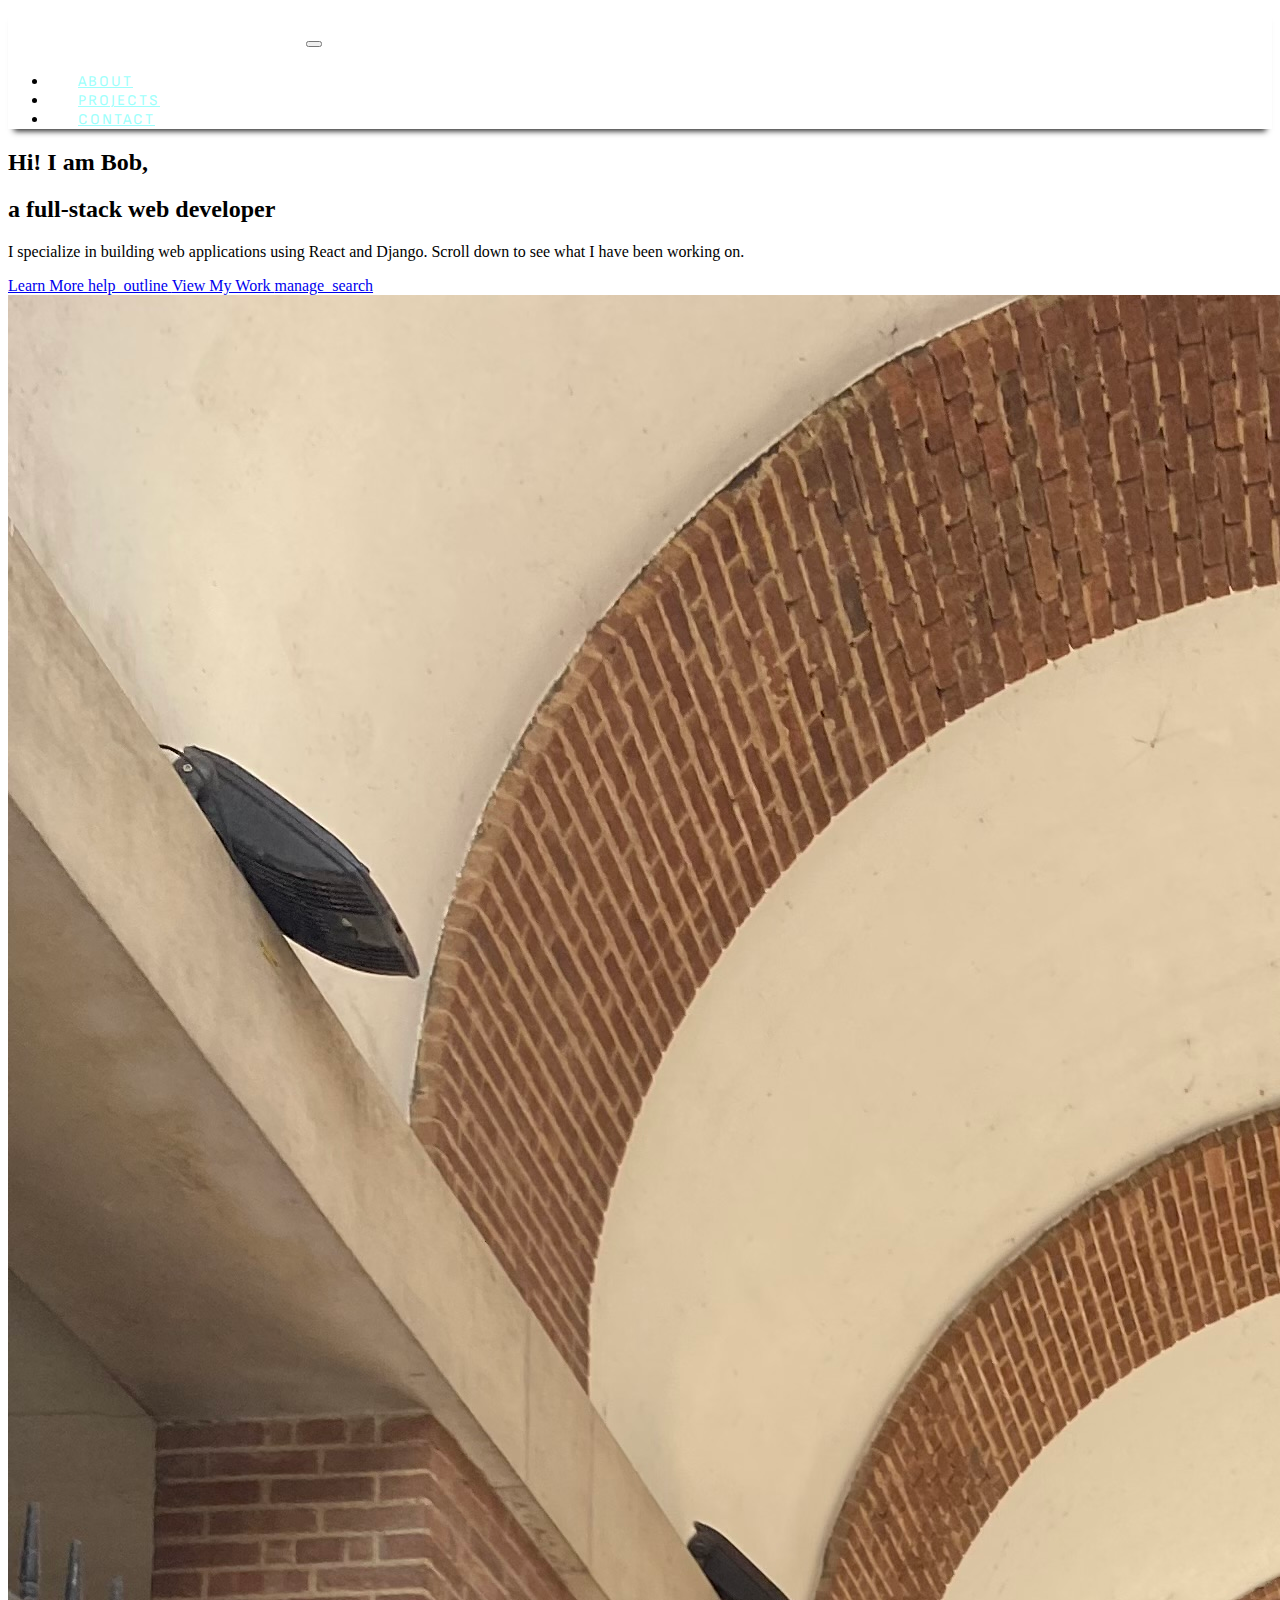
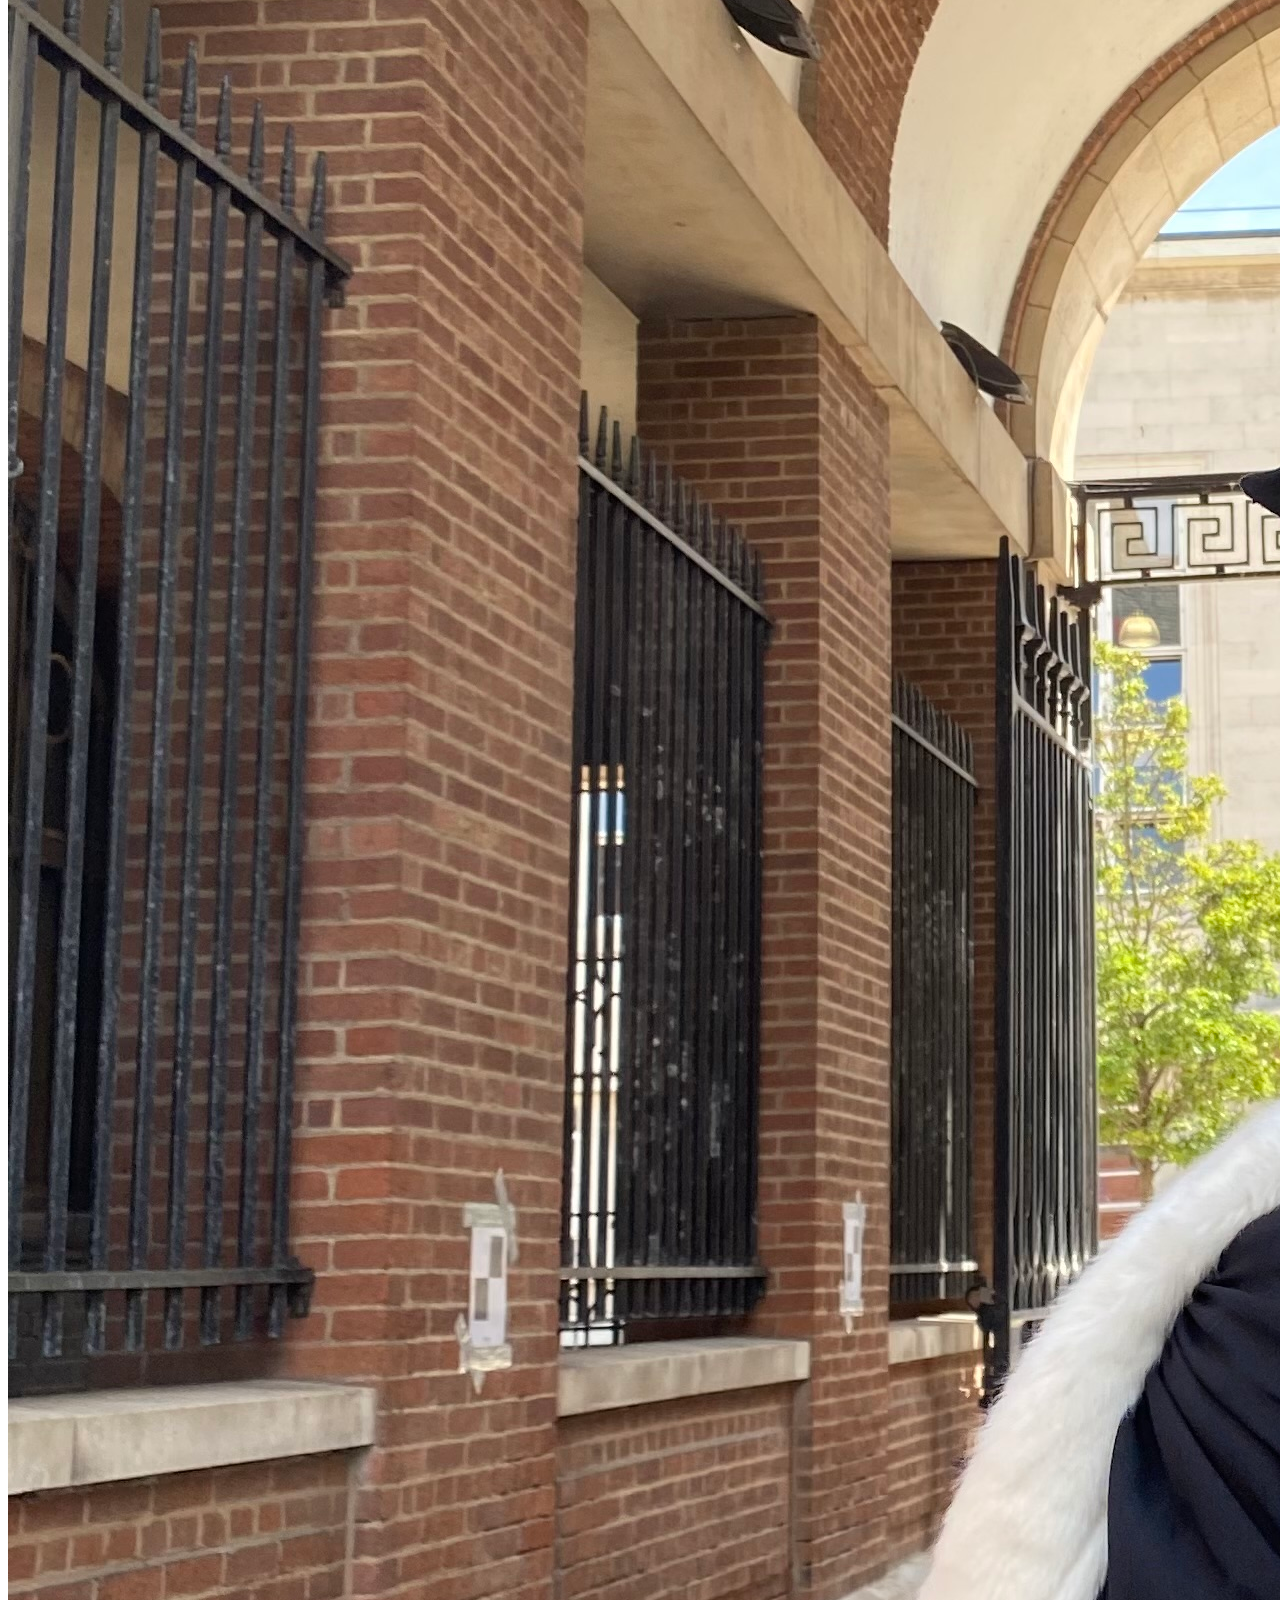
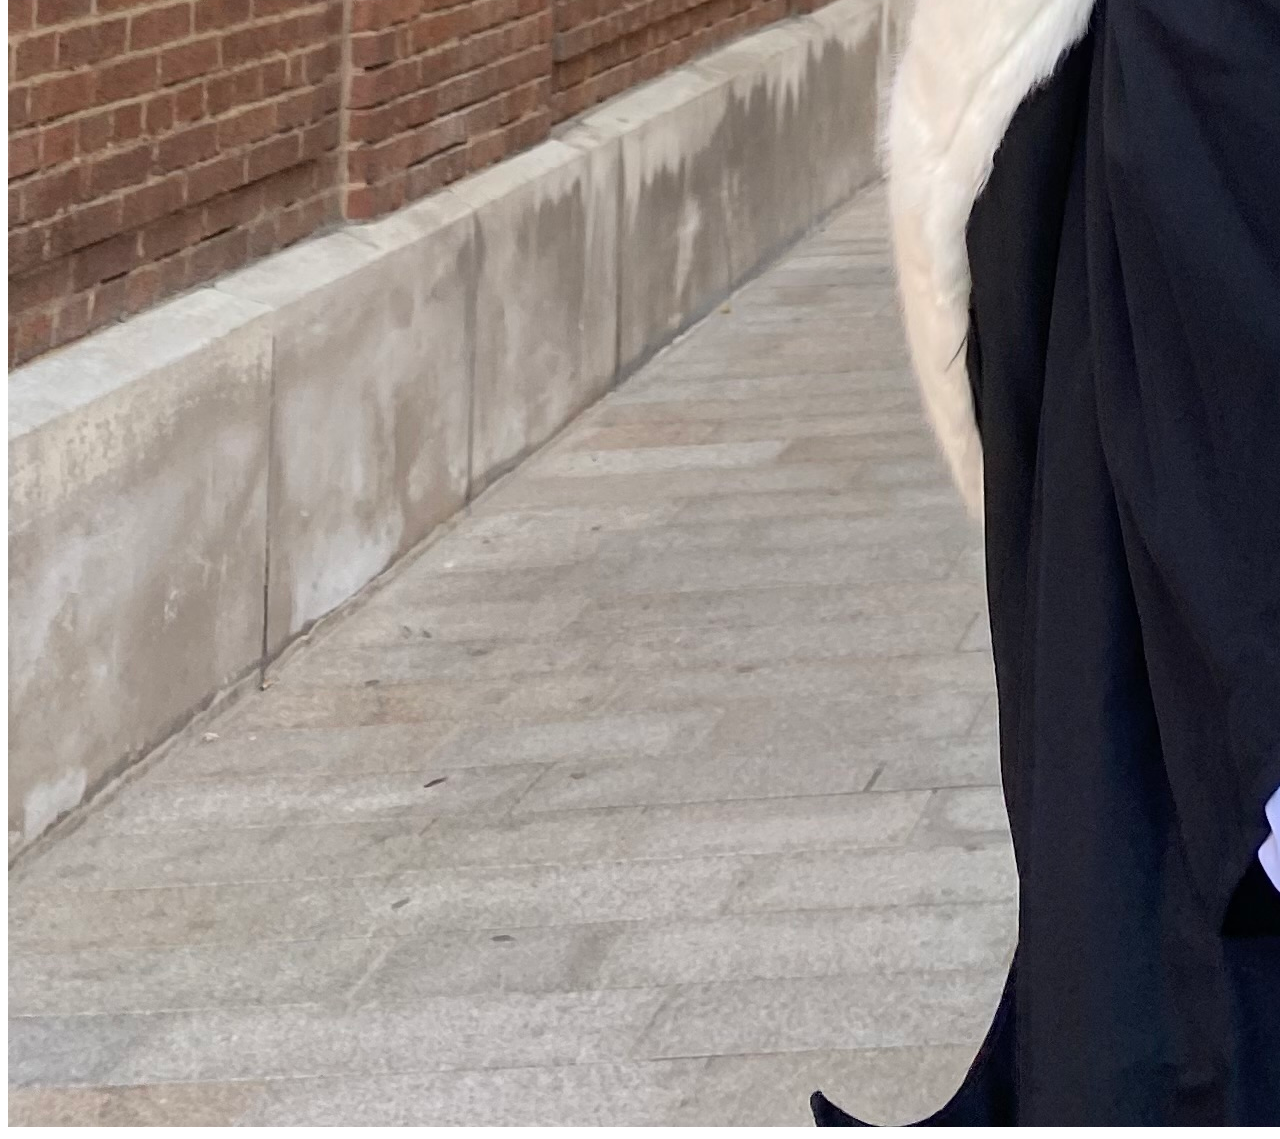
==== src/index.html @ 764dac68 "Portfolio Website" ====
<!doctype html>
<html lang="en">
  <head>
    <meta charset="utf-8">
    <meta name="viewport" content="width=device-width, initial-scale=1">
    <title>Bootstrap demo</title>
    <link href="https://cdn.jsdelivr.net/npm/bootstrap@5.3.0-alpha1/dist/css/bootstrap.min.css" rel="stylesheet" integrity="sha384-GLhlTQ8iRABdZLl6O3oVMWSktQOp6b7In1Zl3/Jr59b6EGGoI1aFkw7cmDA6j6gD" crossorigin="anonymous">
    <link rel="stylesheet" href="indexStyles.css">
  </head>
  <body class="bg-dark">
    <!-- Navigation Bar -->
        <nav class="navbar navbar-expand-lg fixed-top py-3 bg-dark">
            <div class="container">
                <a class="logo navbar-brand" href="index.html">Khalid Okewole.</a>
                <button class="navbar-toggler navbar-dark" type="button" data-bs-toggle="collapse" data-bs-target="#navigationMenu">
                    <span class="navbar-toggler-icon"></span>
                </button>
                <div class="collapse navbar-collapse" id="navigationMenu">
                    <ul class="navbar-nav ms-auto">
                        <li class="nav-item">
                            <a href="index.html" class="nav-link">ABOUT</a>
                        </li>
                        <li>
                            <a href="projects.html" class="nav-link">PROJECTS</a>
                        </li>
                        <li>
                            <a href="contact.html" class="nav-link">CONTACT</a>
                        </li>
                    </ul>
                </div>
            </div>
        </nav>
        <!-- About Me Section -->
        <header class="bg-dark py-5 px-2 border border-dark rounded">
            <div class="container px-5">
              <div class="row align-items-center">
                <div class="col-lg-8 col-xl-7 col-xxl-6">
                  <div class="my-5">
                    <h2 class="text-center fw-bold mb-2">Hi! I am Bob,</h2>
                    <h2 class="text-primary text-center fw-bold mb-2">a full-stack web developer</h2>
                    <p class="lead text-muted mb-4">
                      I specialize in building web applications using React and Django. Scroll down to see what I have been working on.
                    </p>
                    <div class="d-grid gap-3 d-sm-flex justify-content-center">
                      <a class="btn btn-primary btn-large text-uppercase" href="#about">
                        Learn More
                        <span class="material-icons-outlined ms-2">help_outline</span>
                      </a>
                      <a class="btn btn-outline-primary btn-large text-uppercase" href="#projects">
                        View My Work
                        <span class="material-icons-outlined ms-2">manage_search</span>
                      </a>
                    </div>
                  </div>
                </div>
                <div class="col-xl-5 col-xxl-6 justify-content-center">
                  <img class="img-fluid rounded-3 my-5" src="../Images/IMG-3311 (1).jpg" alt="Hero Image">
                </div>
              </div>
            </div>
          </header>

    <script src="https://cdn.jsdelivr.net/npm/bootstrap@5.3.0-alpha1/dist/js/bootstrap.bundle.min.js" integrity="sha384-w76AqPfDkMBDXo30jS1Sgez6pr3x5MlQ1ZAGC+nuZB+EYdgRZgiwxhTBTkF7CXvN" crossorigin="anonymous"></script>
  </body>
</html>
---- src/indexStyles.css ----
@import url('https://fonts.googleapis.com/css2?family=Sofia+Sans:ital,wght@0,200;0,700;1,700&display=swap');

.nav-link{
    font-family: 'Sofia Sans', sans-serif;
    color: #9efffc ;
    letter-spacing: 2px;
    font-size: 15px;
    margin-left: 30px;
}

.logo{
    font-family: 'Sofia Sans', sans-serif;
    color: white;
    font-weight: 700;
    letter-spacing: 1px;
    font-size: 40px;
}

.navbar{
    box-shadow: 0 8px 6px -6px rgb(31, 31, 31);
}
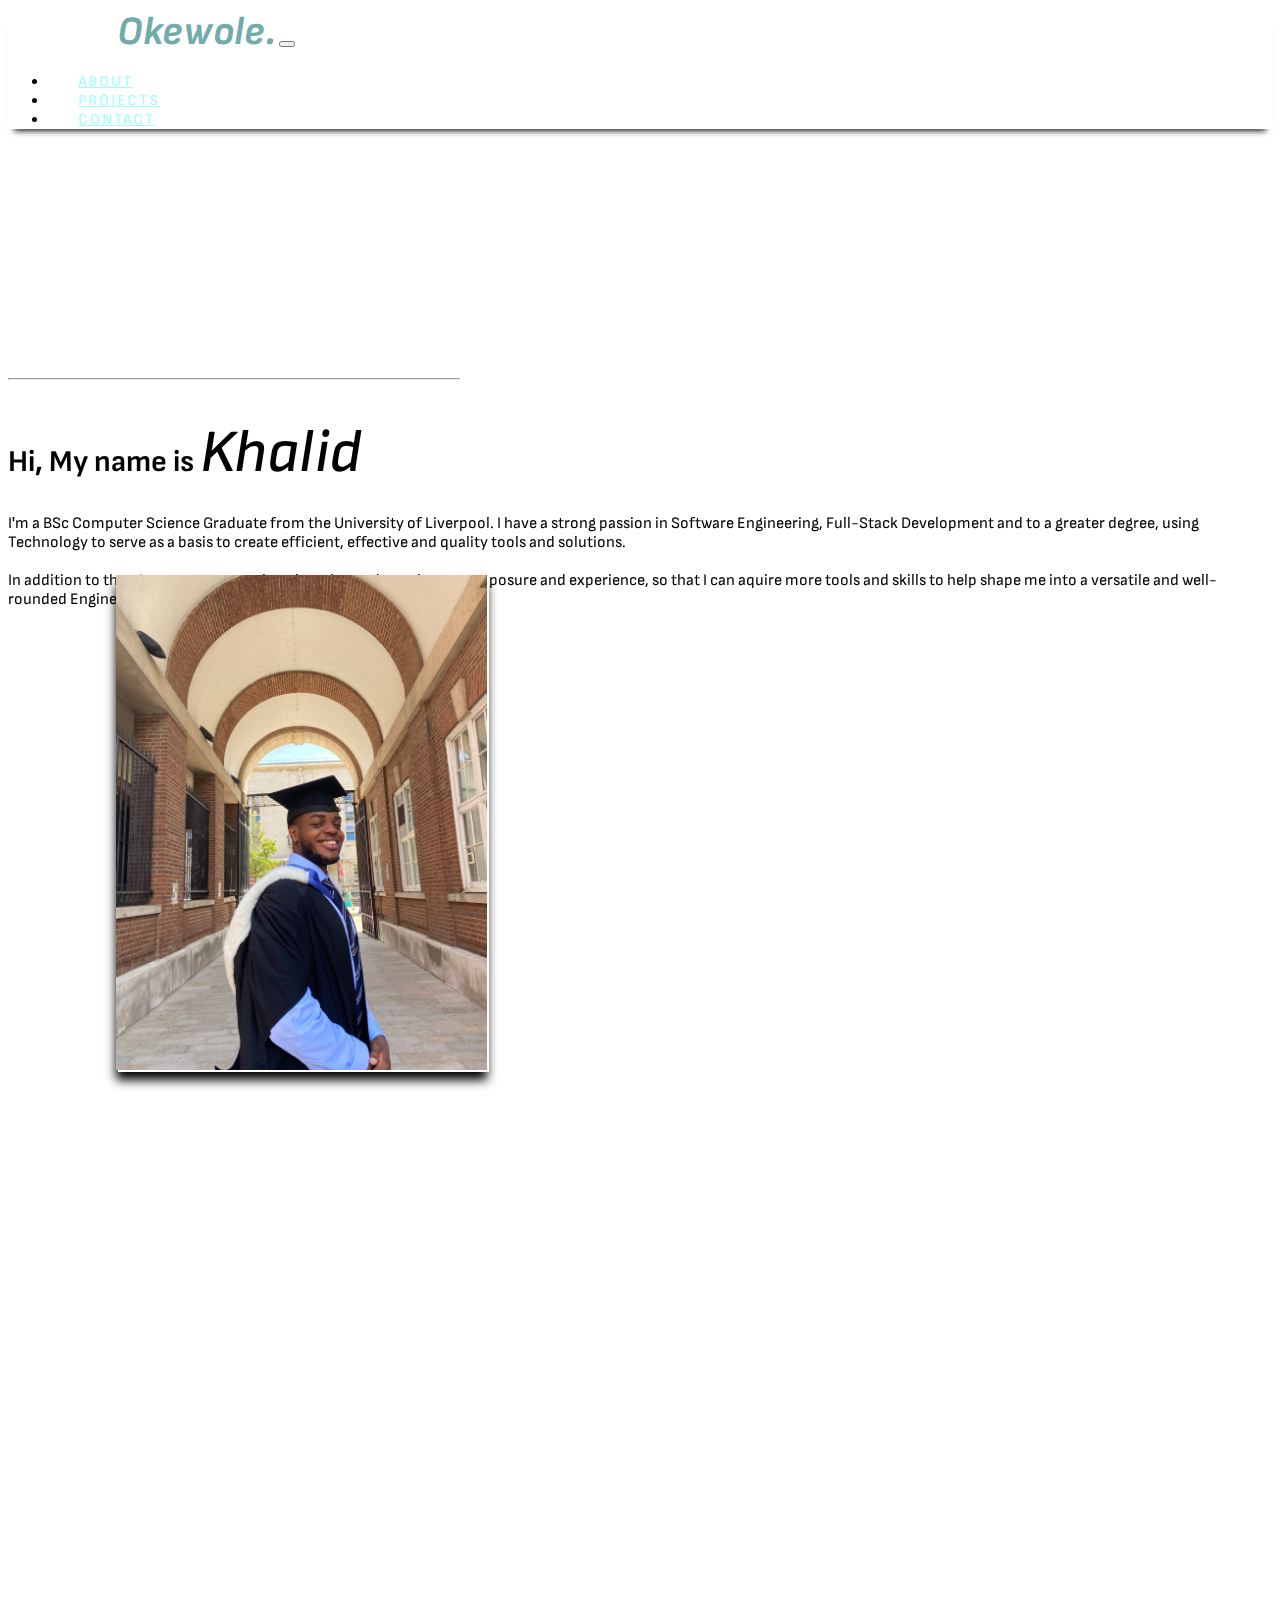
==== commit 6cb26220: "Landing page Framework" ====
--- a/src/index.html
+++ b/src/index.html
@@ -6,12 +6,17 @@
     <title>Bootstrap demo</title>
     <link href="https://cdn.jsdelivr.net/npm/bootstrap@5.3.0-alpha1/dist/css/bootstrap.min.css" rel="stylesheet" integrity="sha384-GLhlTQ8iRABdZLl6O3oVMWSktQOp6b7In1Zl3/Jr59b6EGGoI1aFkw7cmDA6j6gD" crossorigin="anonymous">
     <link rel="stylesheet" href="indexStyles.css">
+    <script src="../src/indexScript.js"></script>
   </head>
   <body class="bg-dark">
-    <!-- Navigation Bar -->
+      <div class="mainSection">
+        <!-- -->
+        <!-- Navigation Bar -->
         <nav class="navbar navbar-expand-lg fixed-top py-3 bg-dark">
             <div class="container">
-                <a class="logo navbar-brand" href="index.html">Khalid Okewole.</a>
+                <a class="logo navbar-brand" href="index.html">
+                    <span style="font-weight:100">Khalid</span>
+                    <span style="font-style:italic;color:#72aba9">Okewole.</span></a>
                 <button class="navbar-toggler navbar-dark" type="button" data-bs-toggle="collapse" data-bs-target="#navigationMenu">
                     <span class="navbar-toggler-icon"></span>
                 </button>
@@ -30,36 +35,113 @@
                 </div>
             </div>
         </nav>
-        <!-- About Me Section -->
-        <header class="bg-dark py-5 px-2 border border-dark rounded">
-            <div class="container px-5">
-              <div class="row align-items-center">
-                <div class="col-lg-8 col-xl-7 col-xxl-6">
-                  <div class="my-5">
-                    <h2 class="text-center fw-bold mb-2">Hi! I am Bob,</h2>
-                    <h2 class="text-primary text-center fw-bold mb-2">a full-stack web developer</h2>
-                    <p class="lead text-muted mb-4">
-                      I specialize in building web applications using React and Django. Scroll down to see what I have been working on.
-                    </p>
-                    <div class="d-grid gap-3 d-sm-flex justify-content-center">
-                      <a class="btn btn-primary btn-large text-uppercase" href="#about">
-                        Learn More
-                        <span class="material-icons-outlined ms-2">help_outline</span>
-                      </a>
-                      <a class="btn btn-outline-primary btn-large text-uppercase" href="#projects">
-                        View My Work
-                        <span class="material-icons-outlined ms-2">manage_search</span>
-                      </a>
+        <!--  -->
+        <!-- Header Section -->
+        <section class="aboutMeSection hidden">
+            <div class="container">
+                <div class="row">
+                    <div class="col">
+                        <hr style='display:inline-block; width:450px;'/>
                     </div>
-                  </div>
                 </div>
-                <div class="col-xl-5 col-xxl-6 justify-content-center">
-                  <img class="img-fluid rounded-3 my-5" src="../Images/IMG-3311 (1).jpg" alt="Hero Image">
+                <div class="row">
+                    <div class="col-md-6">
+                        <div class="aboutSection-txt">
+                            <h2 class="text-white">Hi, My name is <span class="bolded">Khalid</span></h2>
+                            <p class="text-white">I'm a BSc Computer Science Graduate from the University of Liverpool.
+                                I have a strong passion in Software Engineering, Full-Stack Development
+                                and to a greater degree, using Technology to serve as a basis to create efficient, effective and quality tools and solutions.
+                                <br>
+                                <br>
+                                In addition to that, I am eager to continue learning and to gain more exposure and experience, so that I can aquire more tools and skills
+                                to help shape me into a versatile and well-rounded Engineer.
+                            </p>
+                        </div>
+                    </div>
+                    <div class="col-md-6">
+                        <div class="profile-picture">
+                            <img class="img-fluid rounded-5" src="../Images/IMG-3311 (1).jpg" alt="ProfilePicture">  
+                        </div>
+                    </div>
                 </div>
-              </div>
             </div>
-          </header>
-
-    <script src="https://cdn.jsdelivr.net/npm/bootstrap@5.3.0-alpha1/dist/js/bootstrap.bundle.min.js" integrity="sha384-w76AqPfDkMBDXo30jS1Sgez6pr3x5MlQ1ZAGC+nuZB+EYdgRZgiwxhTBTkF7CXvN" crossorigin="anonymous"></script>
-  </body>
+        </section>
+            <!-- Skills & Experience Section -->
+            <section class="skillsExperienceSection hidden">
+                <div class="container">
+                    <div class="row">
+                        <div class="col">
+                            <hr style='display:inline-block; width:550px;'/>
+                        </div>
+                    </div>
+                    <div class="row">
+                        <div class="col-md-6">
+                            <div class="skillsExperienceSection-txt">
+                                <br>
+                                <br>
+                                <h2 class="text-white">Skills & Experience</h2>
+                                <br>
+                                <p class="text-white">My Core Technology Stack, in order of proficiency, is Python, Java and JavaScript. Accompanying
+                                    that, I also have experience with SQL, HTML, CSS, GIT and knowledge of Docker mainly through self-study. 
+                                    <br>
+                                    <br>
+                                    Accompanying my technical skills I have knowledge of Data Structures and Algorithms, Object-Orientated 
+                                    Programming Principes, as well as some Software Development Methodolgies and Design Patterns.
+                                    With this knowledge I have gained various perspectives into how using these differenct techniques and 
+                                    practices help to improve how I can create more efficent and well-designed programs.
+                                    <br>
+                                    <br>
+                                    Further, through a combination of University and self-study I have also touched on different technologies and areas
+                                    such as utilising API's, frameworks, and working in Data-Science, ML and AI. 
+                                </p>
+                            </div>
+                        </div>
+                        <div class="col-md-6">
+                            <div class="conceptualSkills">
+                                <h4 class="text-white">Data Structures</h4>
+                                <ul class="text-white">
+                                    <li>Lists/Arrays</li>
+                                    <li>Stack</li>
+                                    <li>Queue</li>
+                                    <li>Deque</li>
+                                    <li>Linked List</li>
+                                    <li>Hash Map(Hash Table/Binary Search Tree/AVL Tree)</li>
+                                    <li>Priority Queues</li>
+                                    <li>Binary Heaps</li>
+                                    <li>Trees</li>
+                                    <li>Graphs(Adjaceny Matrix/Adjaceny list)</li>
+                                </ul>
+                                <h4 class="text-white">Algorithms/Techniques</h4>
+                                <ul class="text-white">
+                                    <li>Recursion</li>
+                                    <li>Dynamic Programming</li>
+                                    <li>Binary Search</li>
+                                    <li>Sorting Algorithms(QuickSort/MergeSort)</li>
+                                    <li>BFS/DFS</li>
+                                    <li>Dijkstra's Algorithm/Prim's Spanning Tree Algorithm</li>
+                                </ul>
+                                <h4 class="text-white">OOP</h4>
+                                <ul class="text-white">
+                                    <li>Encapsulation</li>
+                                    <li>Polymorphism</li>
+                                    <li>Inheritance</li>
+                                    <li>Abstraction</li>
+                                </ul>
+                                <h4 class="text-white">Software Development Methodolgies & Design Patterns</h4>
+                                <ul class="text-white">
+                                    <li>Agile Methodology</li>
+                                    <li>Pair Programming</li>
+                                    <li>MVC(Observer/Composite/Strategy)</li>
+                                    <li>Singleton Pattern</li>
+                                    <li>Waterfall Model</li>
+                                </ul>
+                            </div>
+                        </div>
+                    </div>
+                </div>
+            </section>
+        </div>
+        <script src="https://cdn.jsdelivr.net/npm/bootstrap@5.3.0-alpha1/dist/js/bootstrap.bundle.min.js" integrity="sha384-w76AqPfDkMBDXo30jS1Sgez6pr3x5MlQ1ZAGC+nuZB+EYdgRZgiwxhTBTkF7CXvN" crossorigin="anonymous"></script>
+        <script src="/src/indexScript.js"></script>
+    </body>
 </html>--- a/src/indexStyles.css
+++ b/src/indexStyles.css
@@ -1,4 +1,6 @@
 @import url('https://fonts.googleapis.com/css2?family=Sofia+Sans:ital,wght@0,200;0,700;1,700&display=swap');
+
+
 
 .nav-link{
     font-family: 'Sofia Sans', sans-serif;
@@ -6,13 +8,13 @@
     letter-spacing: 2px;
     font-size: 15px;
     margin-left: 30px;
+    font-weight: 20px;
 }
 
 .logo{
     font-family: 'Sofia Sans', sans-serif;
     color: white;
     font-weight: 700;
-    letter-spacing: 1px;
     font-size: 40px;
 }
 
@@ -20,3 +22,130 @@
     box-shadow: 0 8px 6px -6px rgb(31, 31, 31);
 }
 
+/* About Me Section */
+
+.aboutMeSection{
+    padding: 25vh 0;
+}
+
+.aboutMeSection h2{
+    font-family: 'Sofia Sans', sans-serif;
+    font-size: 30px;    
+}
+
+.aboutMeSection hr{
+    color: white;
+    top:10%;
+}
+
+.aboutMeSection .info{
+    color:white;
+}
+
+.bolded{
+    font-size: 60px;
+    font-weight: 500;
+    font-style: italic;
+}
+
+.aboutMeSection p{
+    font-family: 'Sofia Sans', sans-serif;
+}
+
+
+.img-fluid{
+    height:55vh;
+}
+
+img{
+    box-shadow: 2px 2px #ffffff, 0 10px 10px #000;
+}
+
+/* Skills and Experience Section */
+
+.skillsExperienceSection{
+    padding-top: 3vh;
+    padding-bottom: 15vh;
+}
+
+.skillsExperienceSection hr{
+    color: white;
+    top:10%;
+}
+
+.skillsExperienceSection h2{
+    font-family: 'Sofia Sans', sans-serif;
+    font-weight: 700;
+    font-size: 50px;
+    font-style: italic;
+    letter-spacing: 1px;
+}
+
+.skillsExperienceSection p{
+    font-family: 'Sofia Sans', sans-serif;
+}
+
+.skillsExperienceSection h4{
+    font-family: 'Sofia Sans', sans-serif; 
+    font-size: 18px;
+    font-weight: 500;
+    text-decoration: underline;
+    text-decoration-thickness: 2%;
+}
+
+.skillsExperienceSection ul{
+    font-family: 'Sofia Sans', sans-serif; 
+}
+
+.hidden{
+    opacity:0;
+    filter: blur(5px);
+    transform: translateX(-100%);
+    transition: all 1s;
+}
+
+.hidden.show{
+    opacity: 1;
+    filter:blur(0);
+    transform: translateX(0);
+}
+
+
+
+/*  Media Queries */
+
+@media screen and (hover:hover){
+    .navbar a:hover {
+        color: white;
+        text-decoration: underline;
+        text-decoration-thickness: 17%;
+    }
+}
+
+@media screen and (max-width:650px){
+    .aboutMeSection{
+        padding: 13vh 0;
+    }
+}
+
+
+@media screen and (min-width:650px){
+    .aboutMeSection{
+        padding: 25vh 0;
+    }
+
+img{
+        margin-top:-50px;
+        margin-left: 12vh;
+    }
+
+    .skillsExperienceSection{
+        padding-top: 10vh;
+        padding-bottom: 20vh;
+    }
+
+    .skillsExperienceSection .conceptualSkills{
+        margin-top: 3vh;
+        margin-left: 16vh;
+    }
+}